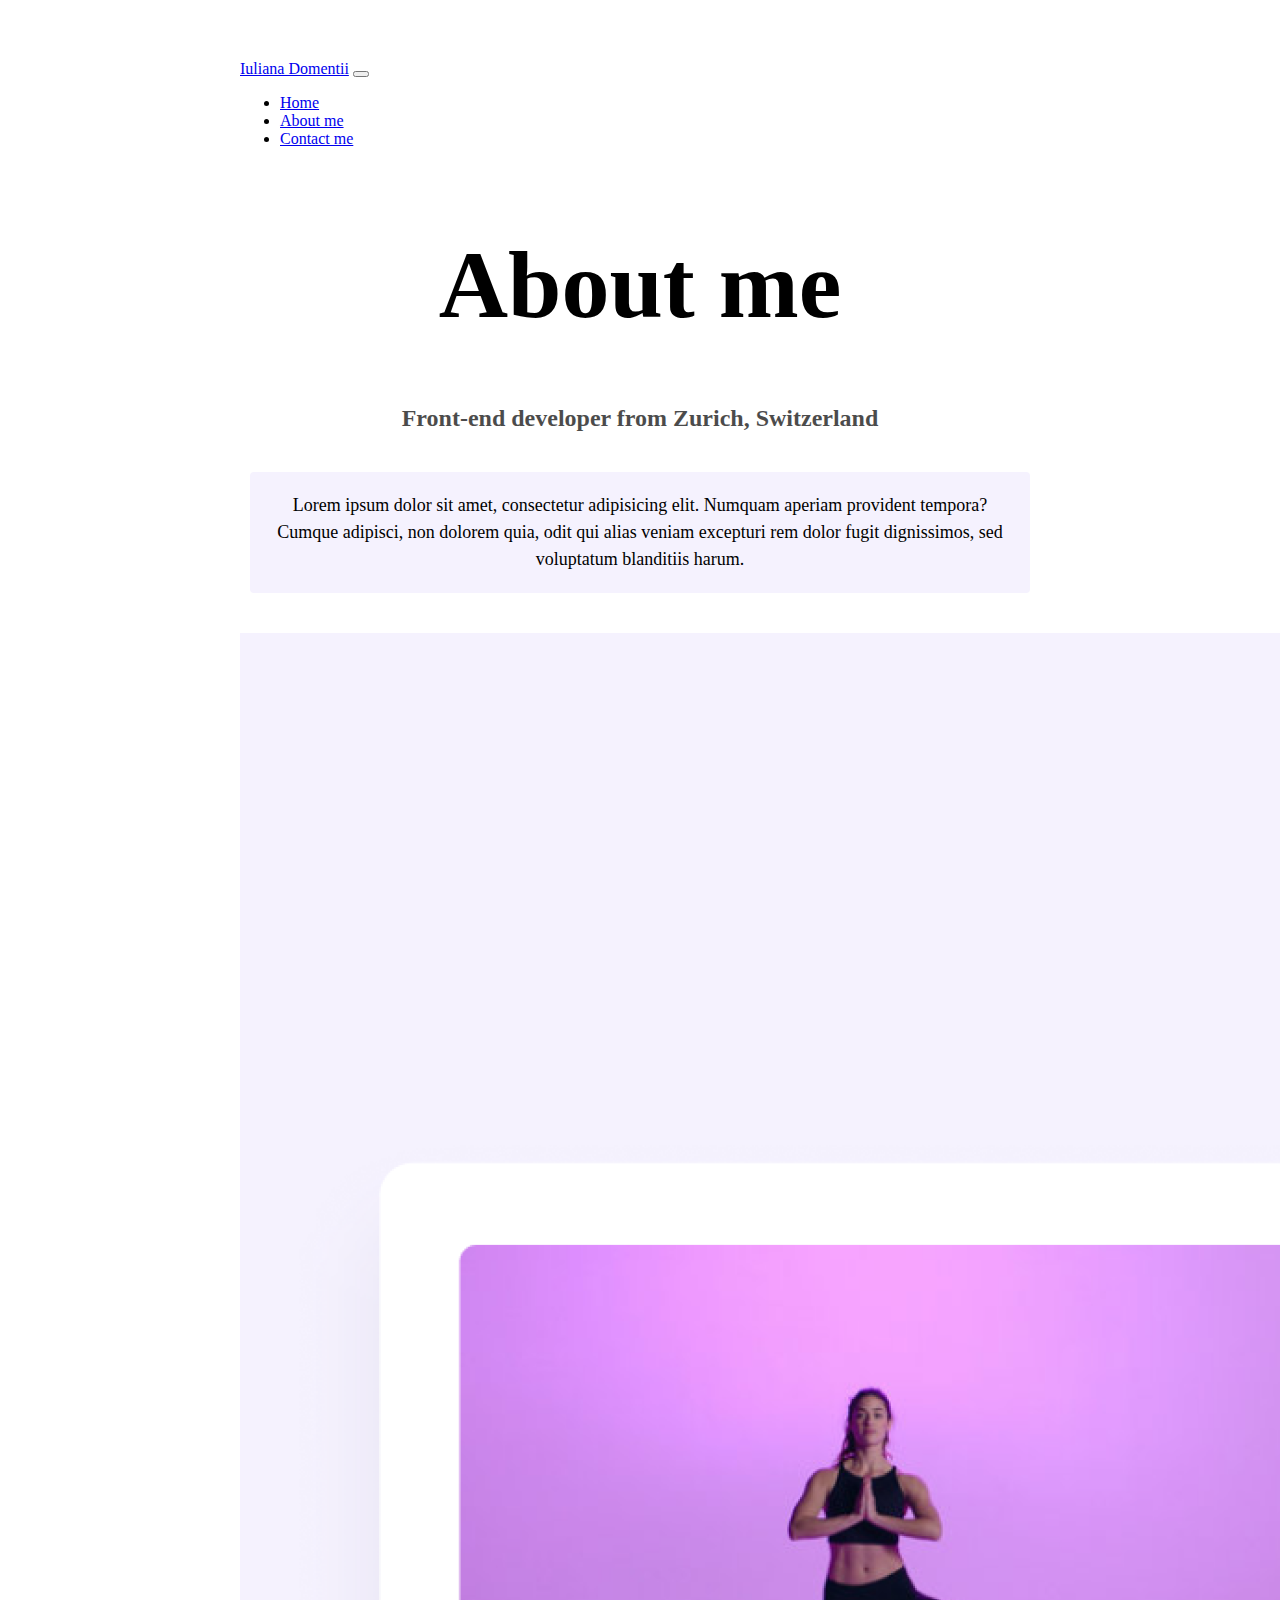
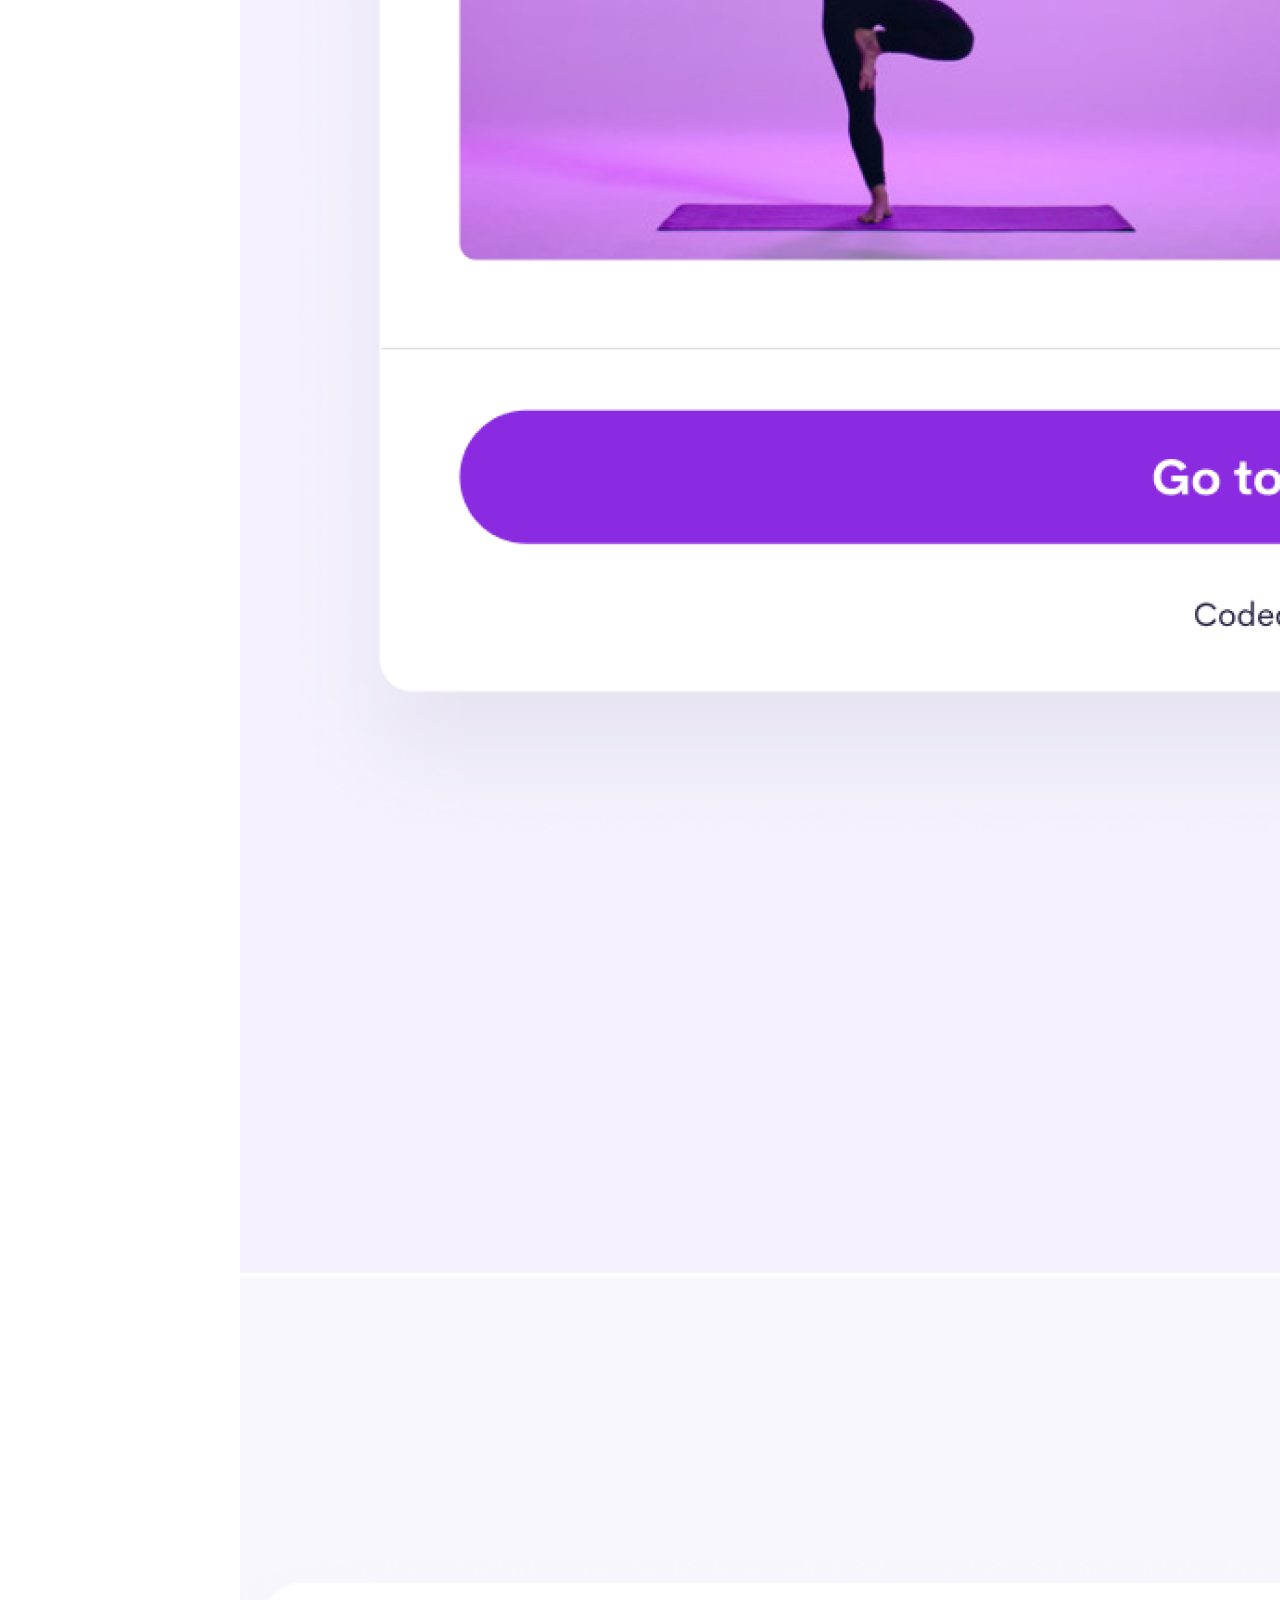
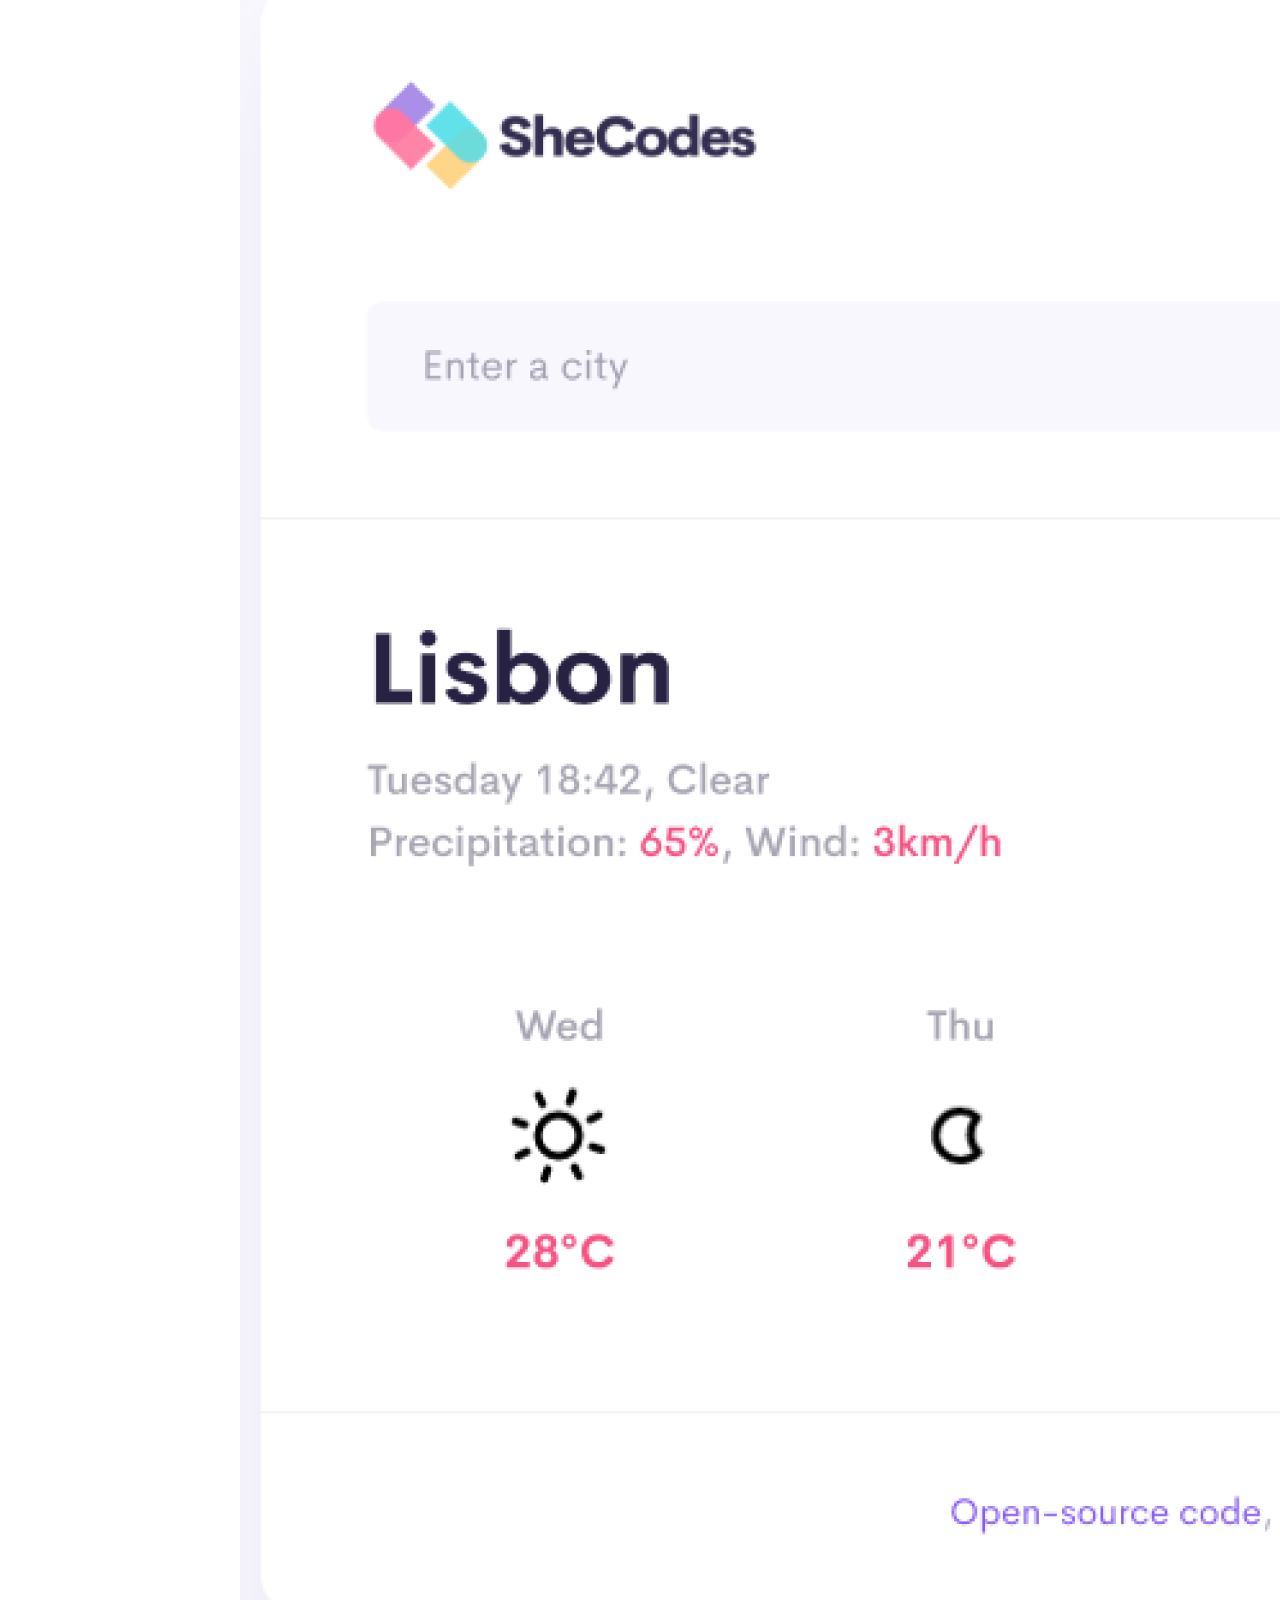
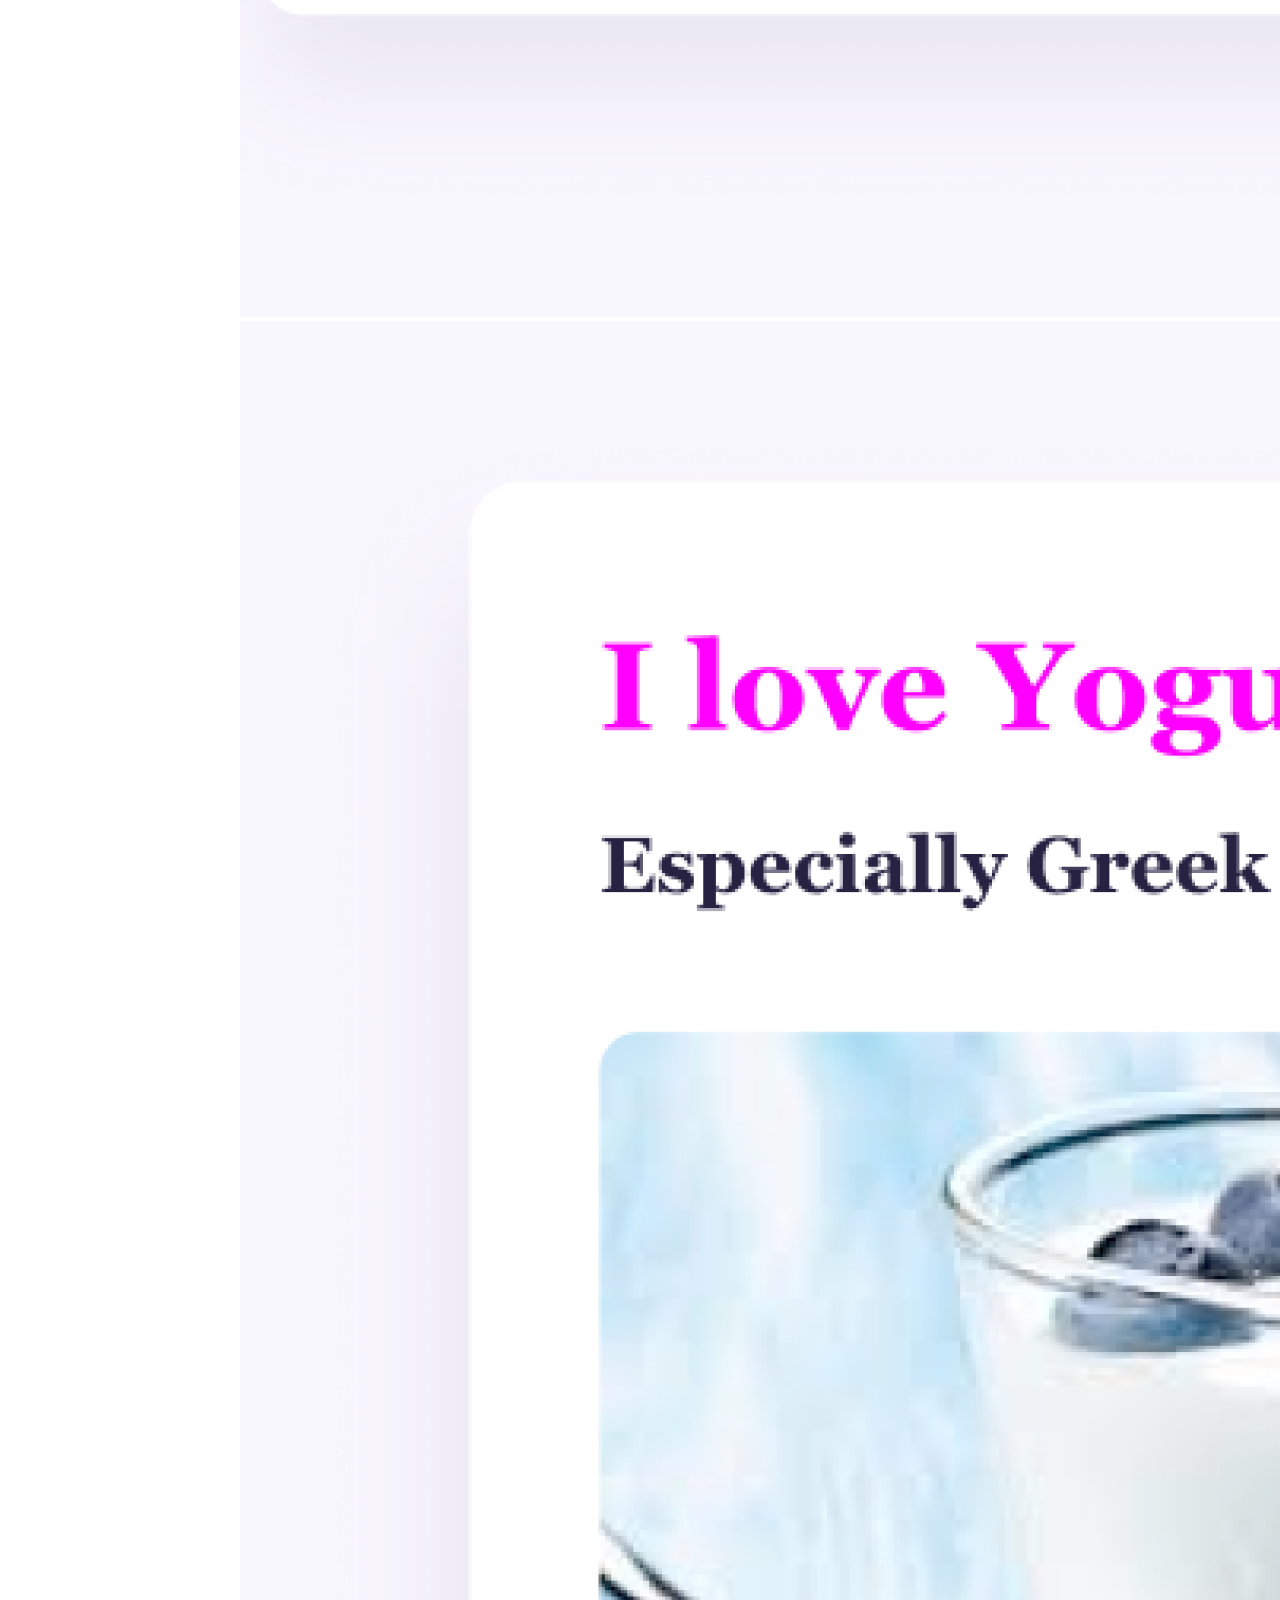
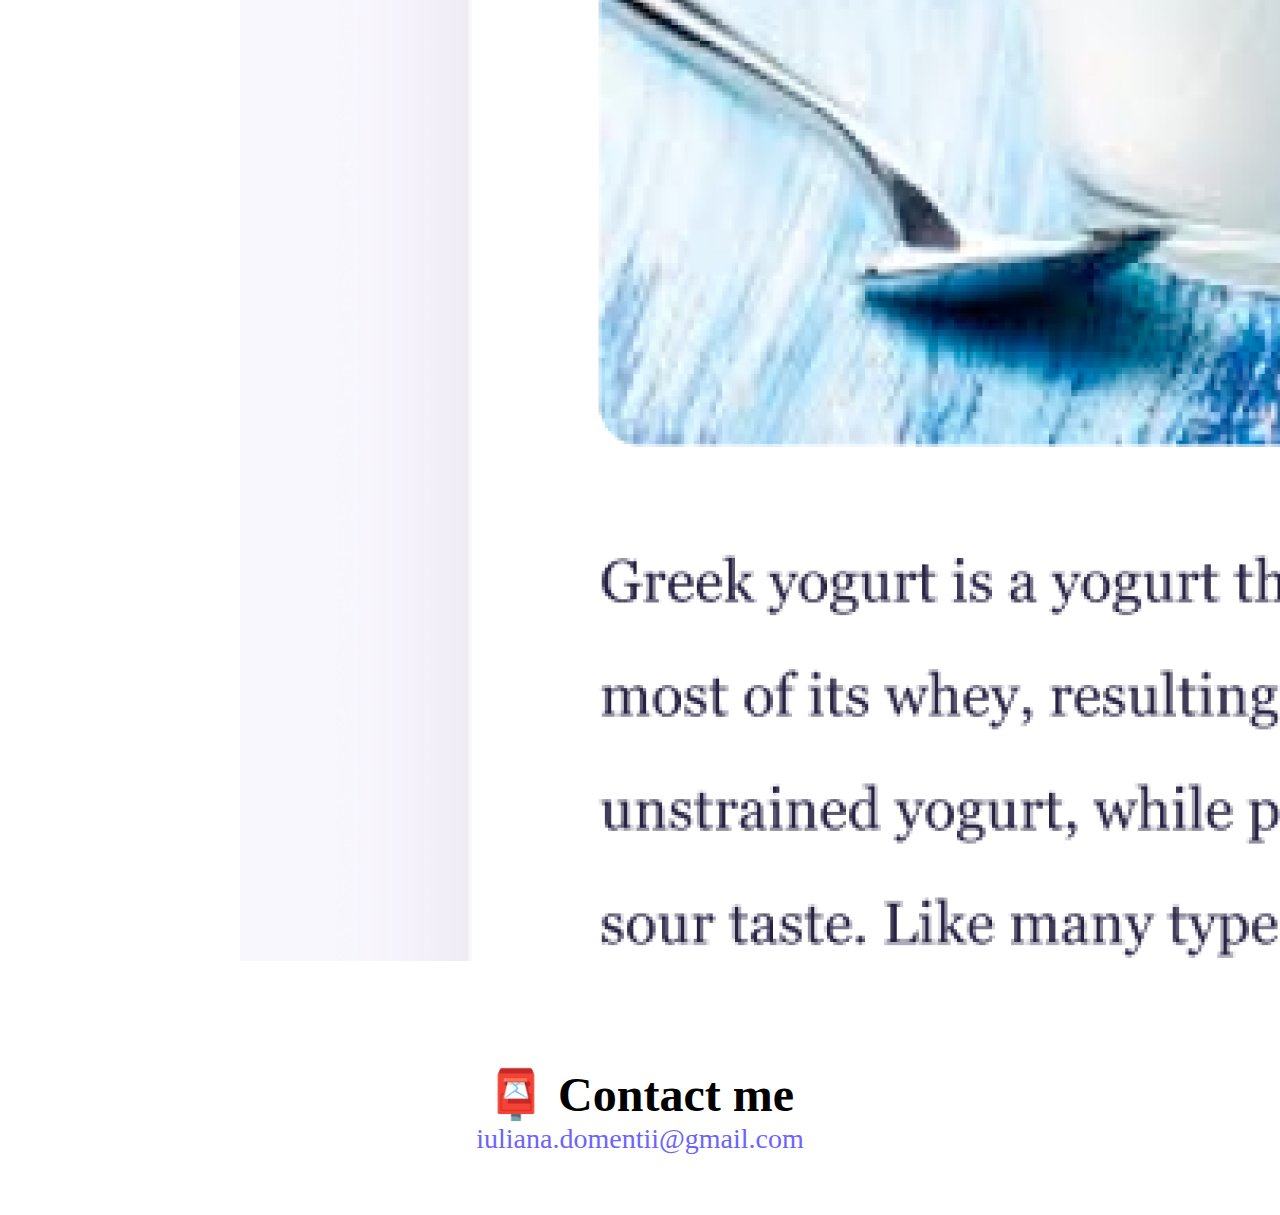
==== about.html @ 819f5281 "added the project to repository" ====
<!DOCTYPE html>
<html lang="en">
  <head>
    <meta charset="UTF-8" />
    <meta http-equiv="X-UA-Compatible" content="IE=edge" />
    <meta name="viewport" content="width=device-width, initial-scale=1.0" />
    <link rel="stylesheet" href="style.css" />
    <title>About [Your name]</title>
    <link
      href="https://cdn.jsdelivr.net/npm/bootstrap@5.3.0-alpha1/dist/css/bootstrap.min.css"
      rel="stylesheet"
      integrity="sha384-GLhlTQ8iRABdZLl6O3oVMWSktQOp6b7In1Zl3/Jr59b6EGGoI1aFkw7cmDA6j6gD"
      crossorigin="anonymous"
    />
    <script
    src="https://cdn.jsdelivr.net/npm/bootstrap@5.3.0-alpha1/dist/js/bootstrap.bundle.min.js"
    integrity="sha384-w76AqPfDkMBDXo30jS1Sgez6pr3x5MlQ1ZAGC+nuZB+EYdgRZgiwxhTBTkF7CXvN"
    crossorigin="anonymous"
  ></script>
  </head>
  <body>
      <nav class="navbar fixed-top navbar-expand-lg bg-body-tertiary">
          <div class="container-fluid">
            <a class="navbar-brand" href="#">Iuliana Domentii</a>
            <button class="navbar-toggler" type="button" data-bs-toggle="collapse" data-bs-target="#navbarNav" aria-controls="navbarNav" aria-expanded="false" aria-label="Toggle navigation">
              <span class="navbar-toggler-icon"></span>
            </button>
            <div class="collapse navbar-collapse" id="navbarNav">
              <ul class="navbar-nav">
                <li class="nav-item">
                  <a class="nav-link active" aria-current="page" href="index.html">Home</a>
                </li>
                <li class="nav-item">
                  <a class="nav-link" href="#">About me</a>
                </li>
                <li class="nav-item">
                  <a class="nav-link" href="about.html#contact">Contact me</a>
                </li>
              </ul>
            </div>
          </div>
        </nav>
   
    <h1>About me</h1>
    <h3>Front-end developer from Zurich, Switzerland</h3>
    <div class="about-paragraphs">
      <p>
        Lorem ipsum dolor sit amet, consectetur adipisicing elit. Numquam
        aperiam provident tempora? Cumque adipisci, non dolorem quia, odit qui
        alias veniam excepturi rem dolor fugit dignissimos, sed voluptatum
        blanditiis harum.
      </p>
    </div>
    <div class="container">
      <div class="row">
        <div class="col-sm-4">
          <img src="images/yoga.png" class="img-fluid" />
        </div>
        <div class="col-sm-4">
          <img src="images/weather.png" class="img-fluid" />
        </div>
        <div class="col-sm-4">
          <img src="images/yogurt.png" class="img-fluid" />
        </div>
      </div>
    </br>
  </br>
    <div id="contact">
      <h2>📮 Contact me</h2>
      <a href="mailto:iuliana.domentii@gmail.com" class="email-link">
        iuliana.domentii@gmail.com
      </a>
    </div>
  </body>
</html>
---- style.css ----
:root {
  --primary-color: #6c63ff;
  --secondary-color: #f5f2fe;
  --box-shadow: 0 5px 10px rgba(0, 0, 0, 0.3);
  --app-title-margin-top: 45px;
  --title-font-size: 30px;
}

body {
  margin: 60px auto;
  max-width: 800px;
}

h1,
h2,
h3 {
  text-align: center;
  margin: 0;
}

h1 {
  font-size: 96px;
  padding: 65px;
}

h2 {
  font-size: 48px;
  padding-top: 65px;
}

h3 {
  font-size: 24px;
  opacity: 0.7;
}

p {
  background: var(--secondary-color);
  padding: 20px;
  border-radius: 4px;
  font-size: 18px;
  line-height: 1.5;
  text-align: center;
}

.navigation-links {
  display: flex;
  margin-top: 40px;
  justify-content: center;
}

.navigation-links a {
  margin: 20px;
  border-radius: 4px;
  padding: 20px 15px;
  text-decoration: none;
  text-transform: capitalize;
}

.contact-link {
  background: var(--primary-color);
  box-shadow: var(--box-shadow);
  color: white;
}

.about-link {
  color: var(--primary-color);
  border: 1px solid var(--primary-color);
}

.homepage-link {
  color: var(--primary-color);
  text-align: center;
  display: block;
}

.about-paragraphs {
  display: flex;
  margin: 30px 0;
}

.about-paragraphs p {
  margin: 10px;
}

.email-link {
  display: flex;
  justify-content: center;
  color: var(--primary-color);
  font-size: 28px;
  text-decoration: none;
}

.email-link:hover {
  text-decoration: underline;
}

.title {
  font-size: var(--title-font-size);
  font-weight: bold;
  margin-top: 20px;
}
.app-btn {
  box-shadow: var(--box-shadow);
  margin-top: 20px;
}
.yoga-app {
  margin-top: var(--app-title-margin-top);
}
.weather-app {
  margin-top: var(--app-title-margin-top);
}
.yogurt-app {
  margin-top: var(--app-title-margin-top);
}
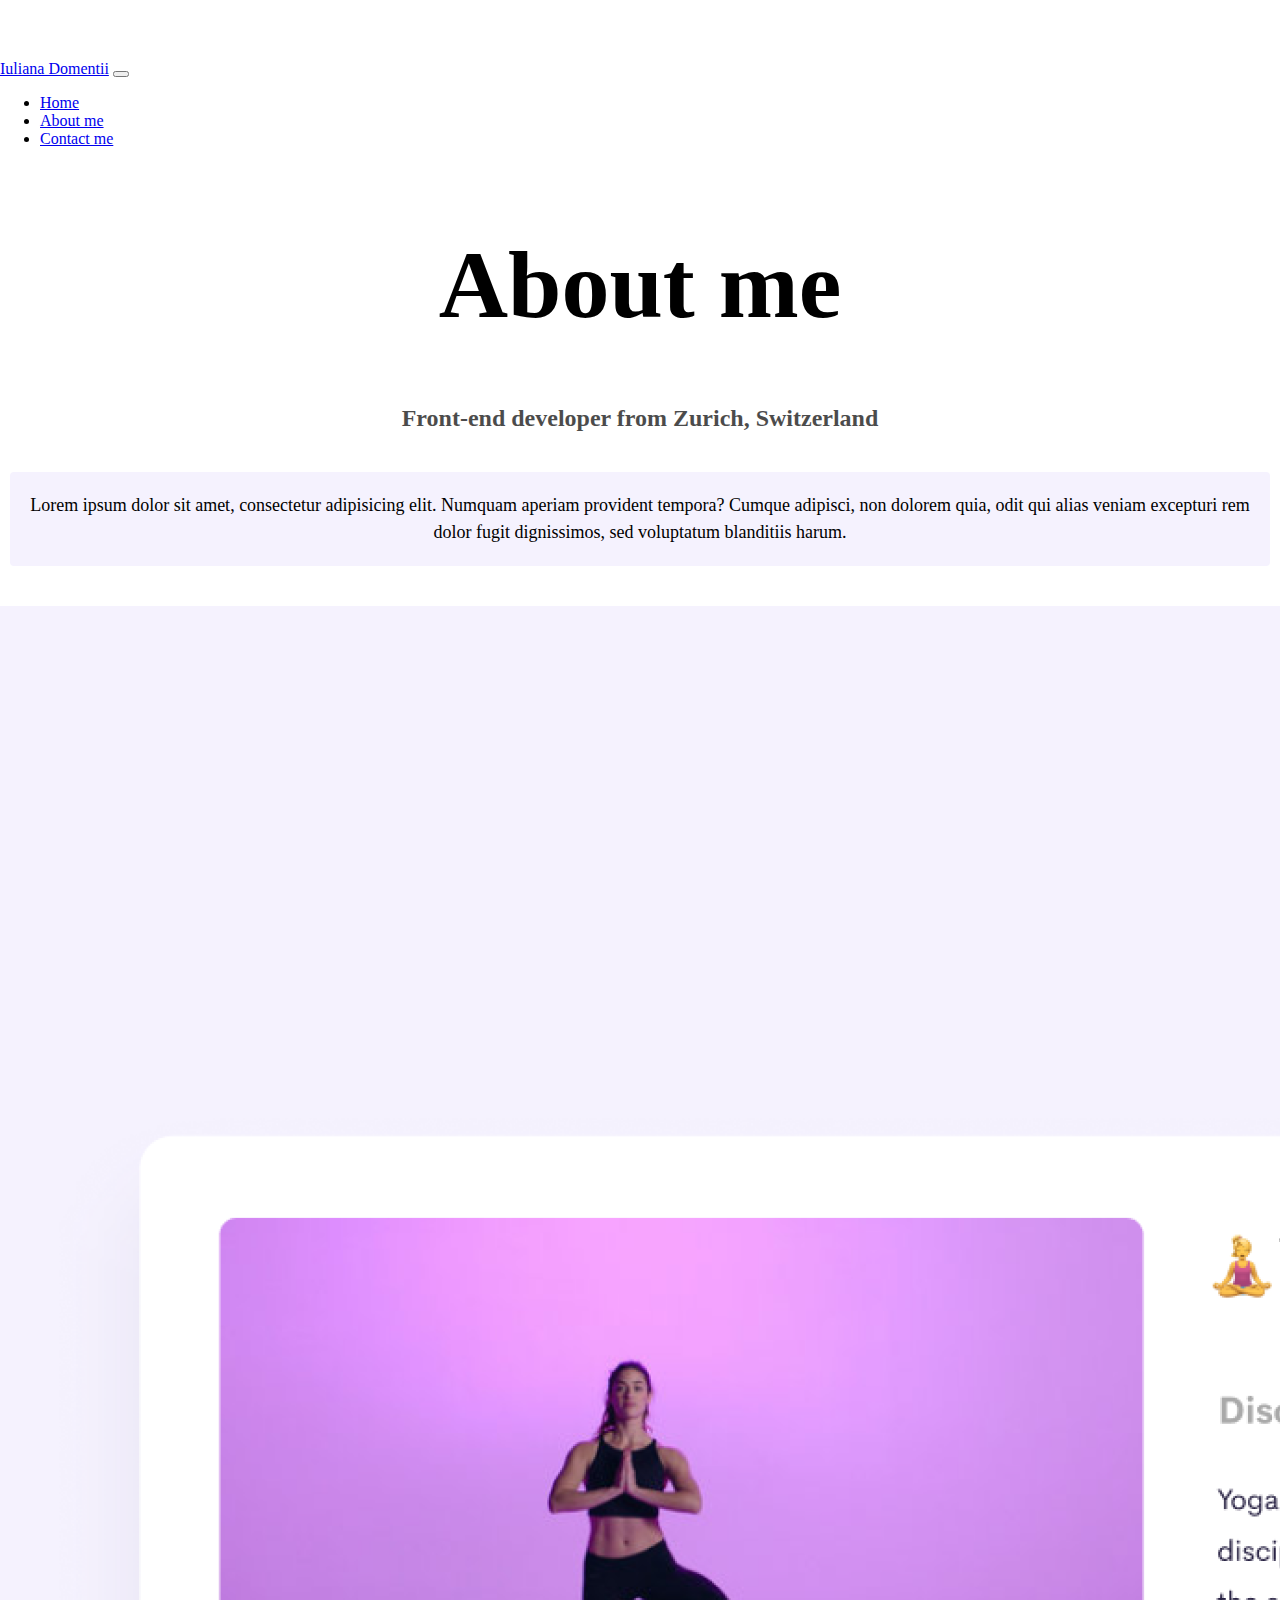
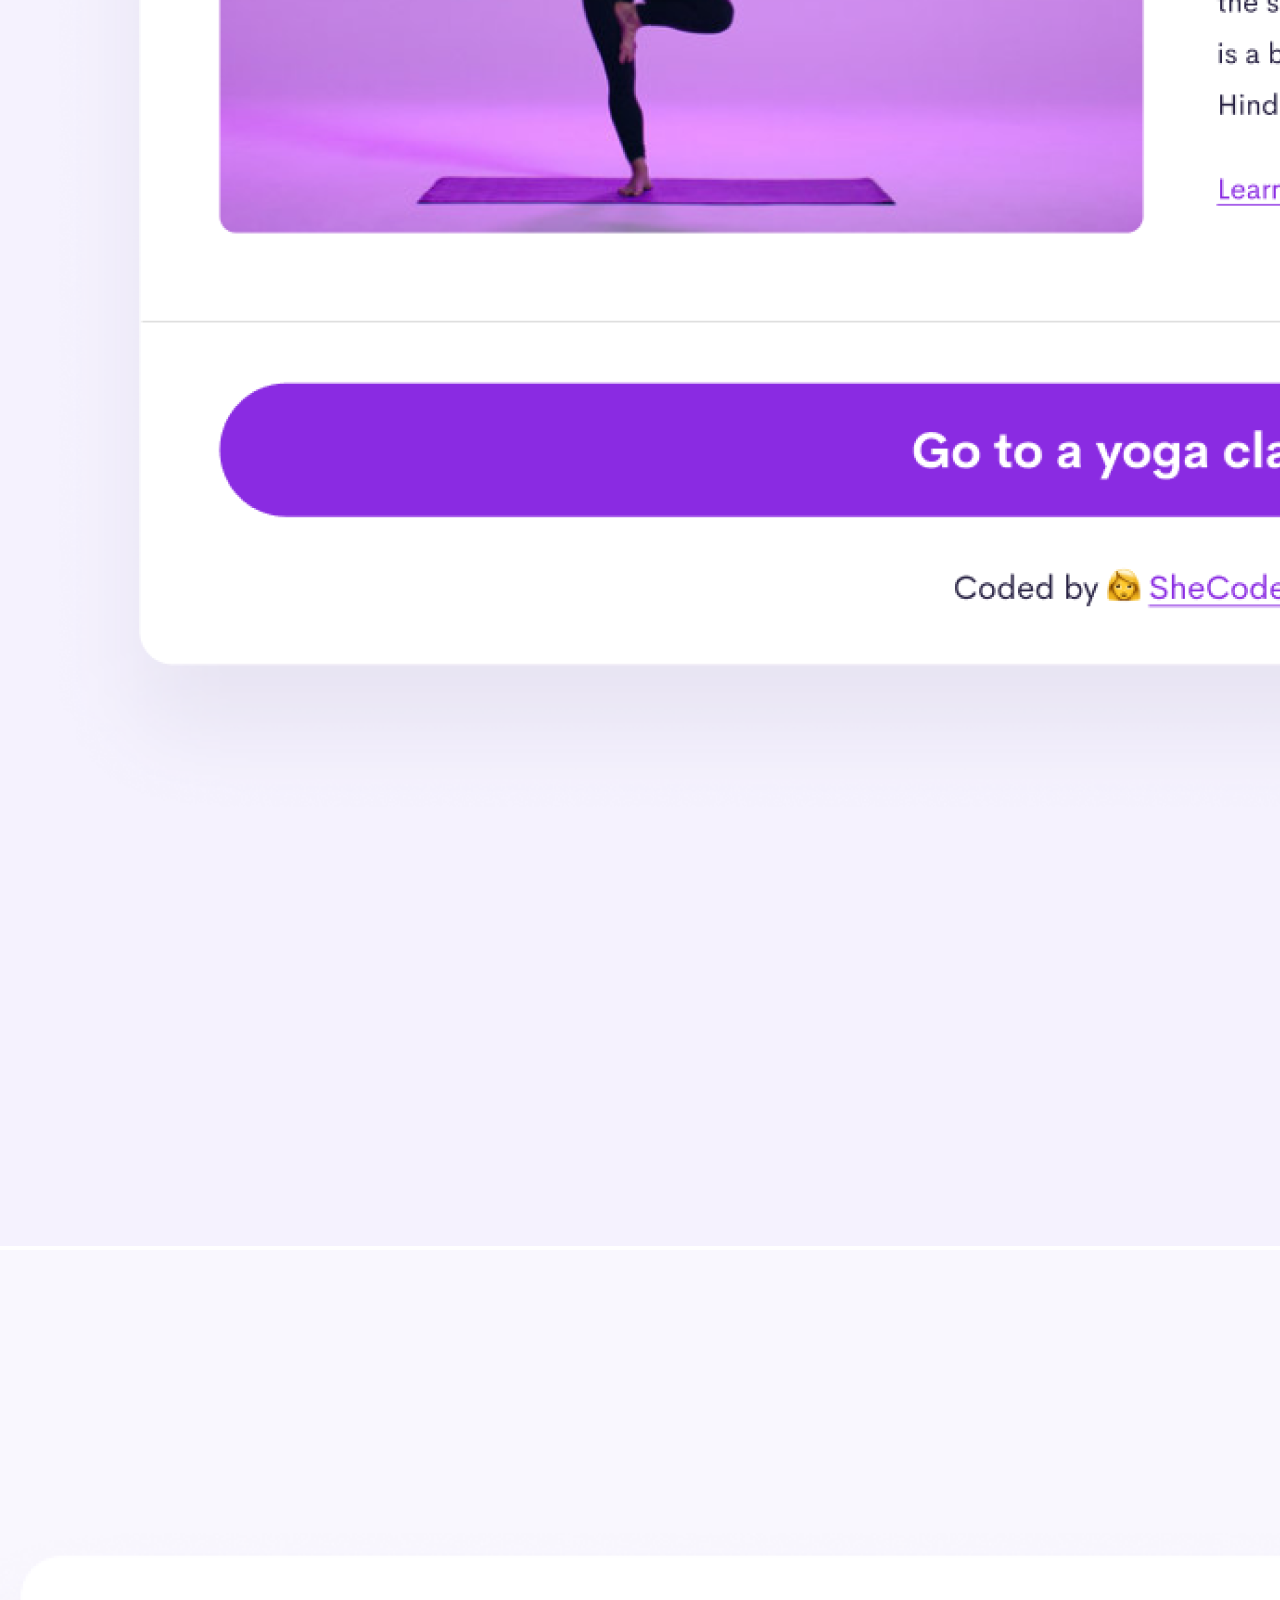
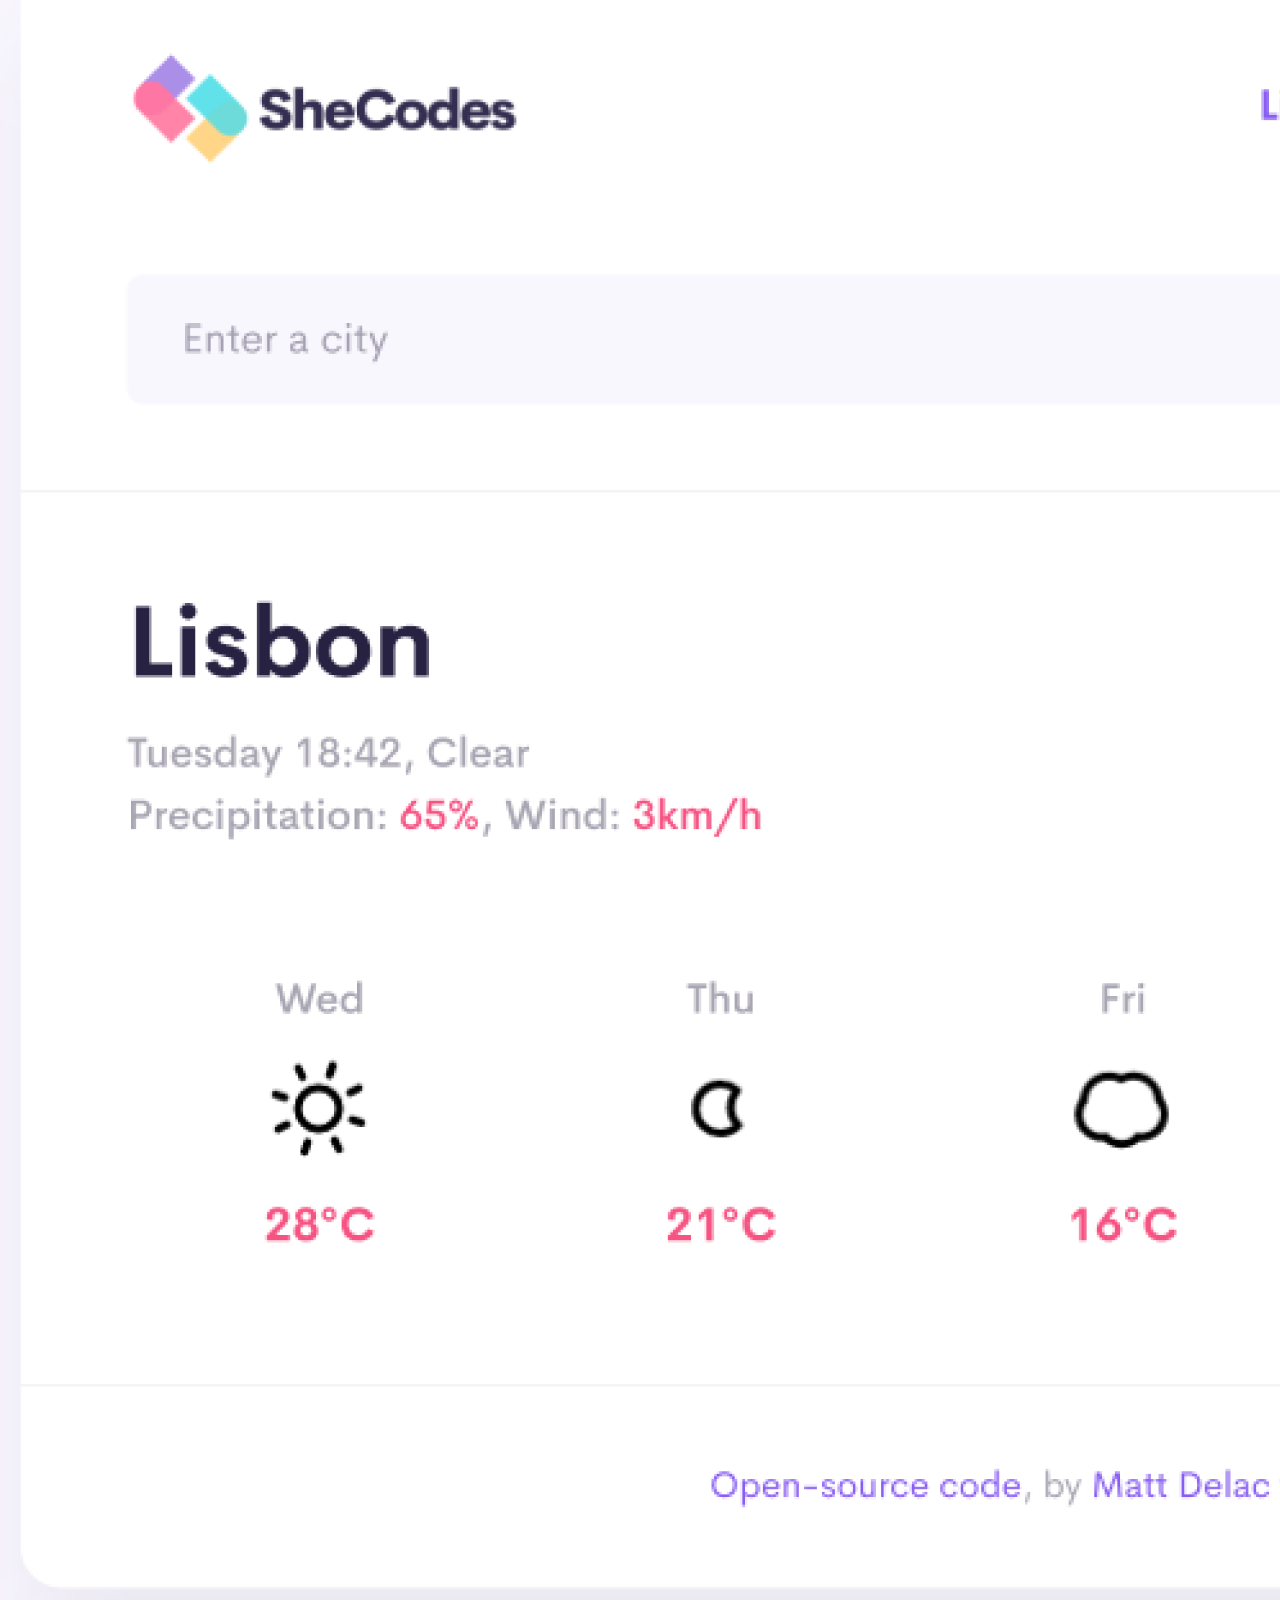
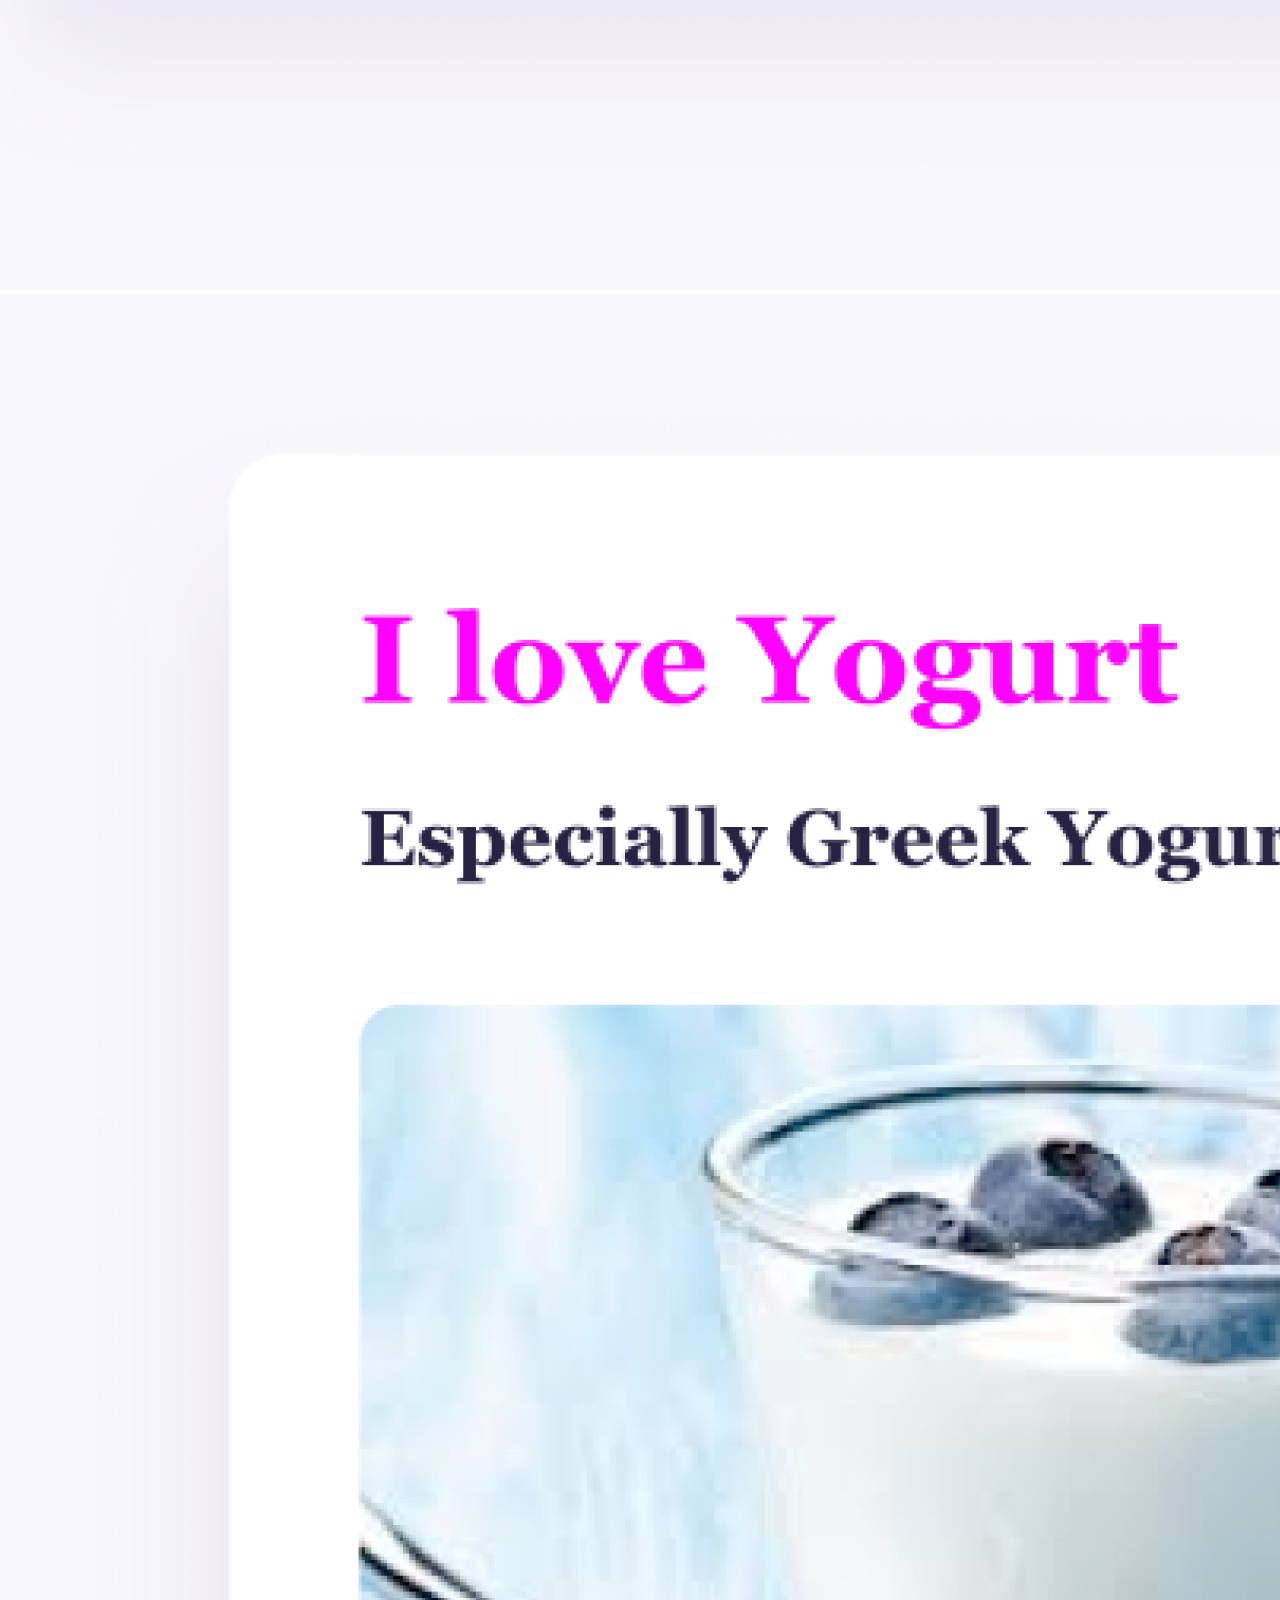
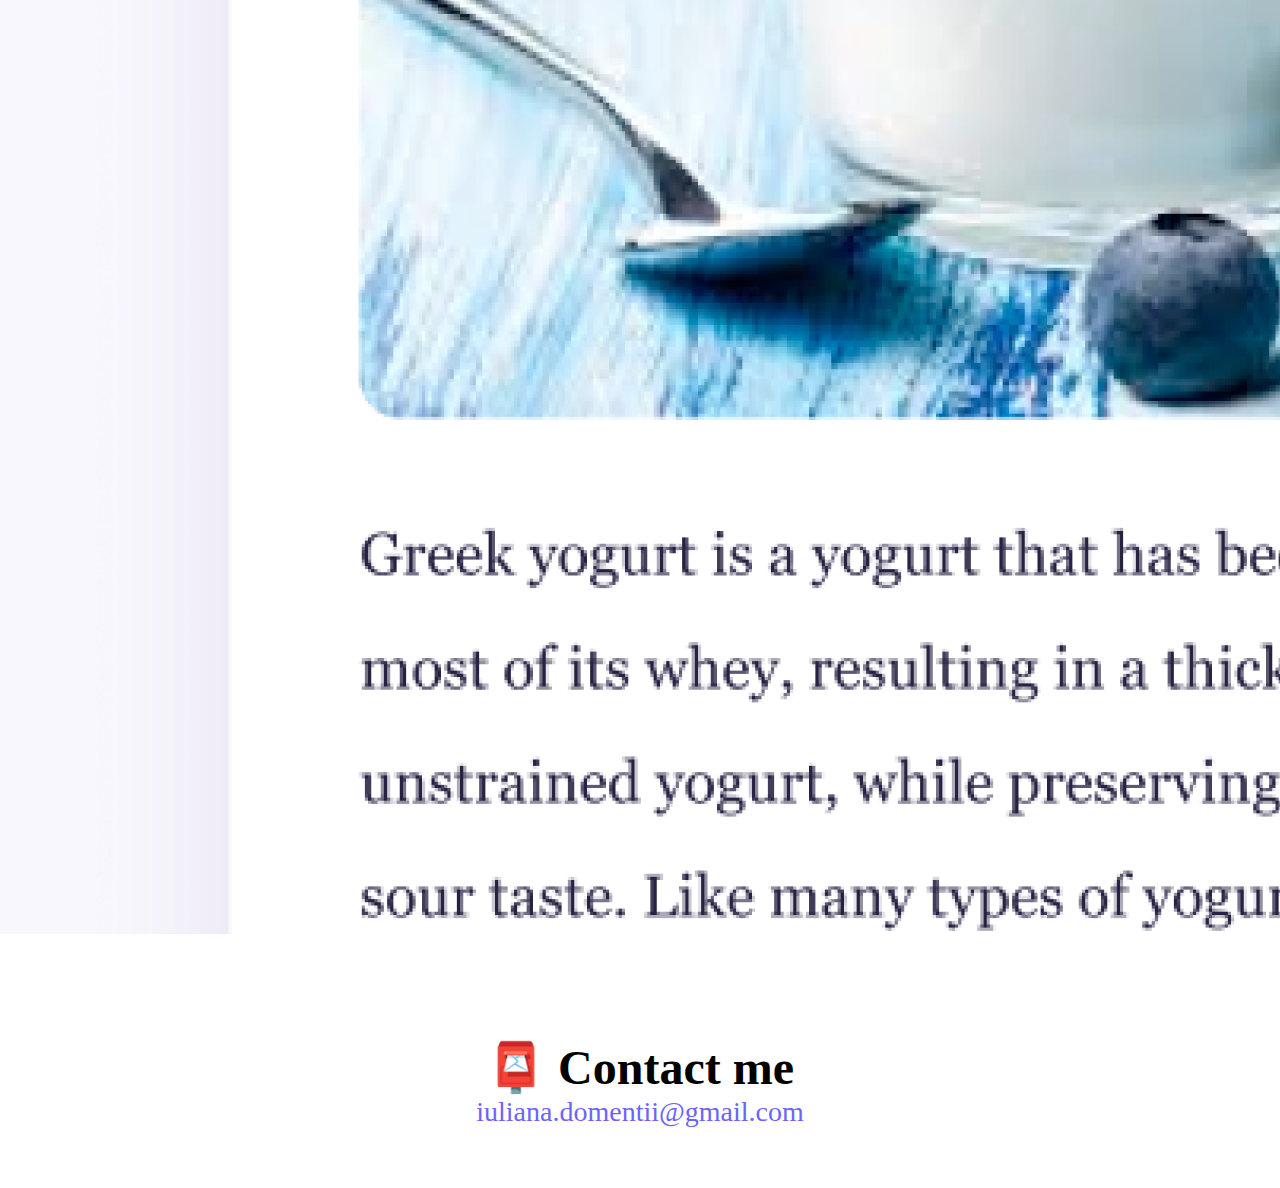
==== commit 5c8dcdeb: "SEO friendly" ====
--- a/about.html
+++ b/about.html
@@ -5,7 +5,8 @@
     <meta http-equiv="X-UA-Compatible" content="IE=edge" />
     <meta name="viewport" content="width=device-width, initial-scale=1.0" />
     <link rel="stylesheet" href="style.css" />
-    <title>About [Your name]</title>
+    <title>About my projects</title>
+    <meta name="description"  content="These are some projects that I've built." />
     <link
       href="https://cdn.jsdelivr.net/npm/bootstrap@5.3.0-alpha1/dist/css/bootstrap.min.css"
       rel="stylesheet"
@@ -54,13 +55,13 @@
     <div class="container">
       <div class="row">
         <div class="col-sm-4">
-          <img src="images/yoga.png" class="img-fluid" />
+          <img src="images/yoga.png" alt="yoga-project" class="img-fluid about-yoga" />
         </div>
         <div class="col-sm-4">
-          <img src="images/weather.png" class="img-fluid" />
+          <img src="images/weather.png" alt="weather-project" class="img-fluid" />
         </div>
         <div class="col-sm-4">
-          <img src="images/yogurt.png" class="img-fluid" />
+          <img src="images/yogurt.png" alt="yogurt-project" class="img-fluid" />
         </div>
       </div>
     </br>
--- a/style.css
+++ b/style.css
@@ -8,7 +8,7 @@
 
 body {
   margin: 60px auto;
-  max-width: 800px;
+  max-width: 100%;
 }
 
 h1,
